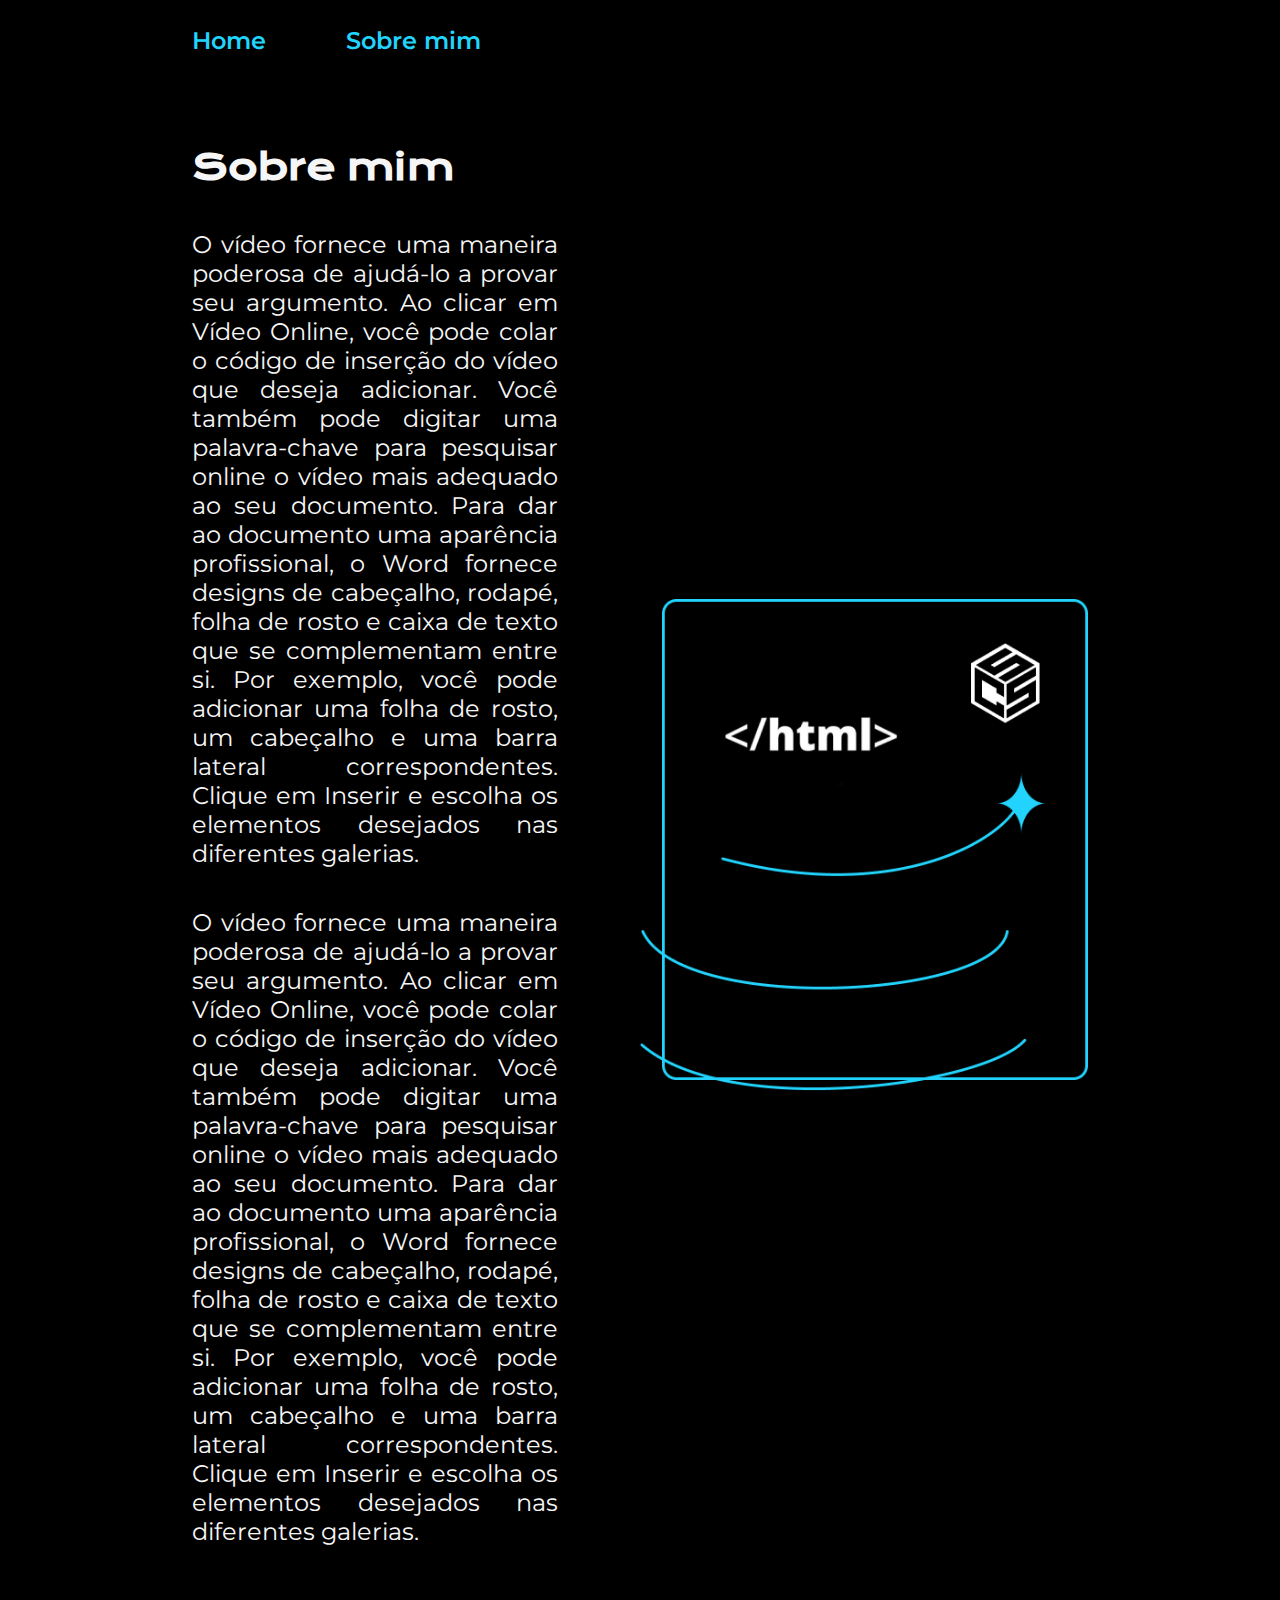
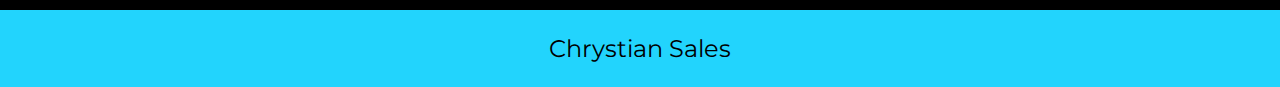
==== about.html @ a425cf68 "Atualização Final" ====
<!DOCTYPE html>
<html lang="pt-br">
<head>
    <meta charset="UTF-8">
    <meta http-equiv="X-UA-Compatible" content="IE=edge">
    <meta name="viewport" content="width=device-width, initial-scale=1.0">
    <title>Sobre mim</title>
    <link rel="stylesheet" href="./styles/style.css">
</head>
<body>
<header class="cabecalho">
    <nav class="cabecalho__menu">
        <a class="cabecalho__menu__link" href="index.html">Home</a>
        <a class="cabecalho__menu__link" href="about.html">Sobre mim</a>
    </nav>
</header>
<main class="apresentacao">
    <section class="apresentacao__conteudo">
        <h1 class="apresentacao__conteudo__titulo">Sobre mim</h1>
        <p class="apresentacao__conteudo__texto">
            O vídeo fornece uma maneira poderosa de ajudá-lo a provar seu argumento. Ao clicar em Vídeo Online, você pode colar o código de inserção do vídeo que deseja adicionar.
            Você também pode digitar uma palavra-chave para pesquisar online o vídeo mais adequado ao seu documento. Para dar ao documento uma aparência profissional, o Word fornece designs de cabeçalho, rodapé, folha de rosto e caixa de texto que se complementam entre si.
            Por exemplo, você pode adicionar uma folha de rosto, um cabeçalho e uma barra lateral correspondentes. Clique em Inserir e escolha os elementos desejados nas diferentes galerias.
        </p>
        <p class="apresentacao__conteudo__texto">
            O vídeo fornece uma maneira poderosa de ajudá-lo a provar seu argumento. Ao clicar em Vídeo Online, você pode colar o código de inserção do vídeo que deseja adicionar.
            Você também pode digitar uma palavra-chave para pesquisar online o vídeo mais adequado ao seu documento. Para dar ao documento uma aparência profissional, o Word fornece designs de cabeçalho, rodapé, folha de rosto e caixa de texto que se complementam entre si.
            Por exemplo, você pode adicionar uma folha de rosto, um cabeçalho e uma barra lateral correspondentes. Clique em Inserir e escolha os elementos desejados nas diferentes galerias.
        </p>
    </section>
    <img class="apresentacao__imagem" src="./assets/Imagem.png" alt="HTML e CSS">
</main>
<footer class="rodape">
    <p>Chrystian Sales</p>
</footer>
</body>
</html>
---- styles/style.css ----
@import url('https://fonts.googleapis.com/css2?family=Krona+One&family=Montserrat:wght@400;600&display=swap');

:root {
    --cor-primaria: #000000;
    --cor-secundaria: #F6F6F6;
    --cor-terciaria: #22D4FD;
    --cor-hover: #272727;
    --fonte-primaria: 'Krona One', sans-serif;
    --fonte-secundaria: 'Montserrat', sans-serif;
}

* {
    margin: 0;
    padding: 0;
}

body {
    box-sizing: border-box;
    background-color: var(--cor-primaria);
    color: var(--cor-secundaria);
}

.cabecalho {
    padding: 2% 15%;
}

.cabecalho__menu {
    display: flex;
    gap: 80px;
}

.cabecalho__menu__link {
    font-family: var(--fonte-secundaria);
    font-size: 1.5rem;
    font-weight: 600;
    color: var(--cor-terciaria);
    text-decoration: none;
}

.apresentacao {
    padding: 5% 15%;
    display: flex;
    align-items: center;
    justify-content: space-between;
    gap: 82px;
}

.apresentacao__conteudo {
    width: 50%;
    display: flex;
    flex-direction: column;
    gap: 40px;
}

.apresentacao__conteudo__titulo {
    font-size: 2.25rem;
    font-family: var(--fonte-primaria);
}

.titulo-destaque {
    color: var(--cor-terciaria);
}

.apresentacao__conteudo__texto {
    font-size: 1.5rem;
    font-family: var(--fonte-secundaria);
    text-align: justify;
}

.apresentacao__links {
    display: flex;
    flex-direction: column;
    justify-content: space-between;
    align-items: center;
    gap: 32px;
}

.apresentacao__links__subtitulo {
    font-family: var(--fonte-primaria);
    font-weight: 400;
    font-size: 1.5rem;
}

.apresentacao__links__navegacao {
    display: flex;
    justify-content: center;
    gap: 16px;
    border: 2px solid var(--cor-terciaria);
    width: 50%;
    text-align: center;
    border-radius: 8px;
    font-size: 1.5rem;
    font-weight: 600;
    padding: 22px 0;
    text-decoration: none;
    color: var(--cor-secundaria);
    font-family: var(--fonte-secundaria);
}

.apresentacao__links__link:hover {
    background-color: var(--cor-hover);
}

.apresentacao__imagem {
    width: 50%;
}

.rodape {
    color: var(--cor-primaria);
    background-color: var(--cor-terciaria);
    padding: 24px;
    text-align: center;
    font-family: var(--fonte-secundaria);
    font-size: 1.5rem;
    font-weight: 400;
}

@media (max-width: 1200px) {
    .cabecalho {
        padding: 10%;
    }

    .cabecalho__menu {
        justify-content: center;
    }

    .apresentacao {
        flex-direction: column-reverse;
        padding: 5%;
    }

    .apresentacao__conteudo {
        width: auto;
    }
}
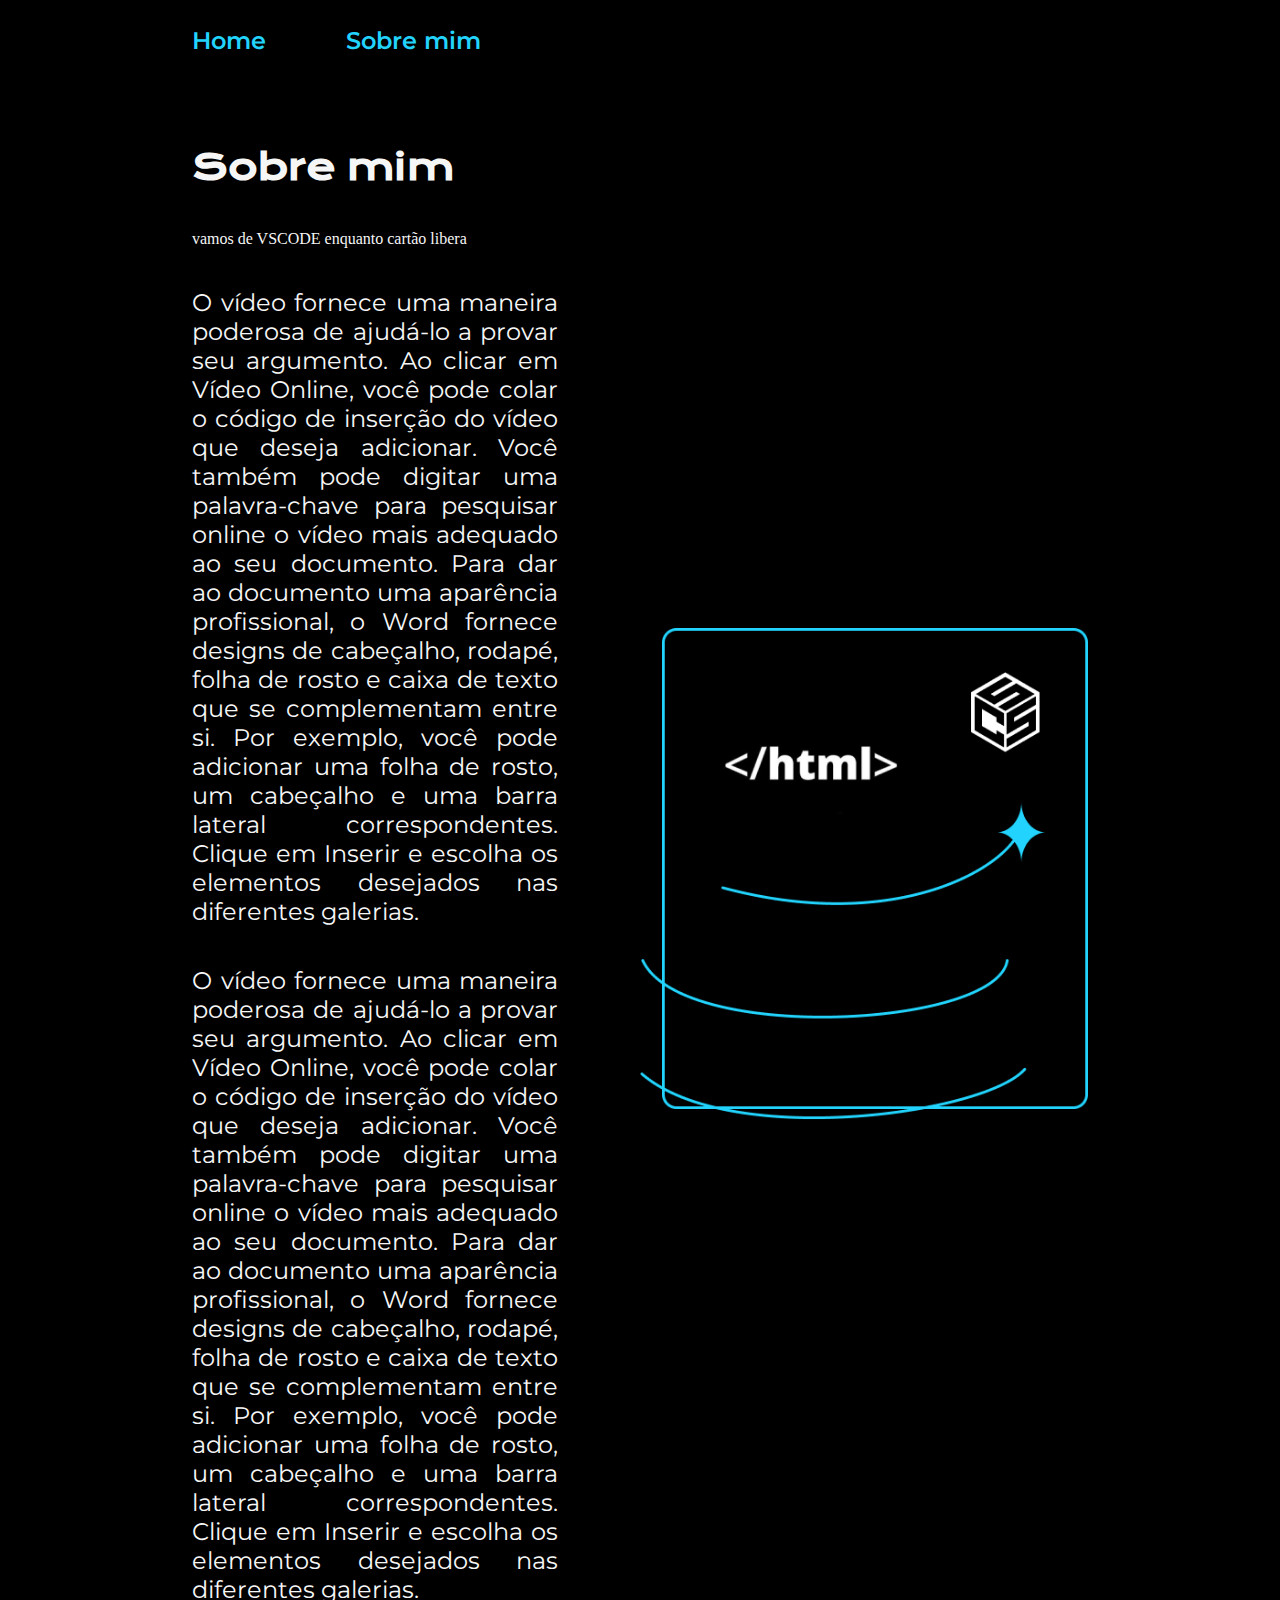
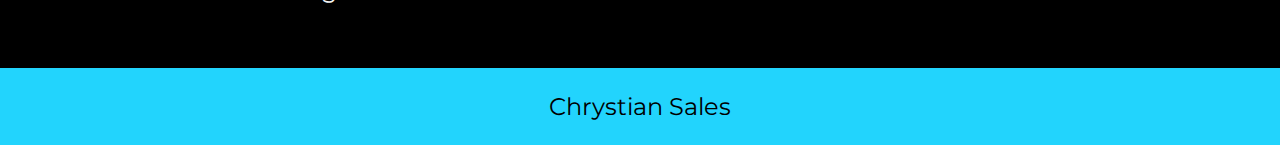
==== commit a77c8d16: "10/07/2023 20:56" ====
--- a/about.html
+++ b/about.html
@@ -1,5 +1,6 @@
 <!DOCTYPE html>
 <html lang="pt-br">
+
 <head>
     <meta charset="UTF-8">
     <meta http-equiv="X-UA-Compatible" content="IE=edge">
@@ -7,31 +8,44 @@
     <title>Sobre mim</title>
     <link rel="stylesheet" href="./styles/style.css">
 </head>
+
 <body>
-<header class="cabecalho">
-    <nav class="cabecalho__menu">
-        <a class="cabecalho__menu__link" href="index.html">Home</a>
-        <a class="cabecalho__menu__link" href="about.html">Sobre mim</a>
-    </nav>
-</header>
-<main class="apresentacao">
-    <section class="apresentacao__conteudo">
-        <h1 class="apresentacao__conteudo__titulo">Sobre mim</h1>
-        <p class="apresentacao__conteudo__texto">
-            O vídeo fornece uma maneira poderosa de ajudá-lo a provar seu argumento. Ao clicar em Vídeo Online, você pode colar o código de inserção do vídeo que deseja adicionar.
-            Você também pode digitar uma palavra-chave para pesquisar online o vídeo mais adequado ao seu documento. Para dar ao documento uma aparência profissional, o Word fornece designs de cabeçalho, rodapé, folha de rosto e caixa de texto que se complementam entre si.
-            Por exemplo, você pode adicionar uma folha de rosto, um cabeçalho e uma barra lateral correspondentes. Clique em Inserir e escolha os elementos desejados nas diferentes galerias.
-        </p>
-        <p class="apresentacao__conteudo__texto">
-            O vídeo fornece uma maneira poderosa de ajudá-lo a provar seu argumento. Ao clicar em Vídeo Online, você pode colar o código de inserção do vídeo que deseja adicionar.
-            Você também pode digitar uma palavra-chave para pesquisar online o vídeo mais adequado ao seu documento. Para dar ao documento uma aparência profissional, o Word fornece designs de cabeçalho, rodapé, folha de rosto e caixa de texto que se complementam entre si.
-            Por exemplo, você pode adicionar uma folha de rosto, um cabeçalho e uma barra lateral correspondentes. Clique em Inserir e escolha os elementos desejados nas diferentes galerias.
-        </p>
-    </section>
-    <img class="apresentacao__imagem" src="./assets/Imagem.png" alt="HTML e CSS">
-</main>
-<footer class="rodape">
-    <p>Chrystian Sales</p>
-</footer>
+    <header class="cabecalho">
+        <nav class="cabecalho__menu">
+            <a class="cabecalho__menu__link" href="index.html">Home</a>
+            <a class="cabecalho__menu__link" href="about.html">Sobre mim</a>
+        </nav>
+    </header>
+    <main class="apresentacao">
+        <section class="apresentacao__conteudo">
+            <h1 class="apresentacao__conteudo__titulo">Sobre mim</h1>
+
+            <P>vamos de VSCODE enquanto cartão libera</P>
+
+            <p class="apresentacao__conteudo__texto">
+                O vídeo fornece uma maneira poderosa de ajudá-lo a provar seu argumento. Ao clicar em Vídeo Online, você
+                pode colar o código de inserção do vídeo que deseja adicionar.
+                Você também pode digitar uma palavra-chave para pesquisar online o vídeo mais adequado ao seu documento.
+                Para dar ao documento uma aparência profissional, o Word fornece designs de cabeçalho, rodapé, folha de
+                rosto e caixa de texto que se complementam entre si.
+                Por exemplo, você pode adicionar uma folha de rosto, um cabeçalho e uma barra lateral correspondentes.
+                Clique em Inserir e escolha os elementos desejados nas diferentes galerias.
+            </p>
+            <p class="apresentacao__conteudo__texto">
+                O vídeo fornece uma maneira poderosa de ajudá-lo a provar seu argumento. Ao clicar em Vídeo Online, você
+                pode colar o código de inserção do vídeo que deseja adicionar.
+                Você também pode digitar uma palavra-chave para pesquisar online o vídeo mais adequado ao seu documento.
+                Para dar ao documento uma aparência profissional, o Word fornece designs de cabeçalho, rodapé, folha de
+                rosto e caixa de texto que se complementam entre si.
+                Por exemplo, você pode adicionar uma folha de rosto, um cabeçalho e uma barra lateral correspondentes.
+                Clique em Inserir e escolha os elementos desejados nas diferentes galerias.
+            </p>
+        </section>
+        <img class="apresentacao__imagem" src="./assets/Imagem.png" alt="HTML e CSS">
+    </main>
+    <footer class="rodape">
+        <p>Chrystian Sales</p>
+    </footer>
 </body>
+
 </html>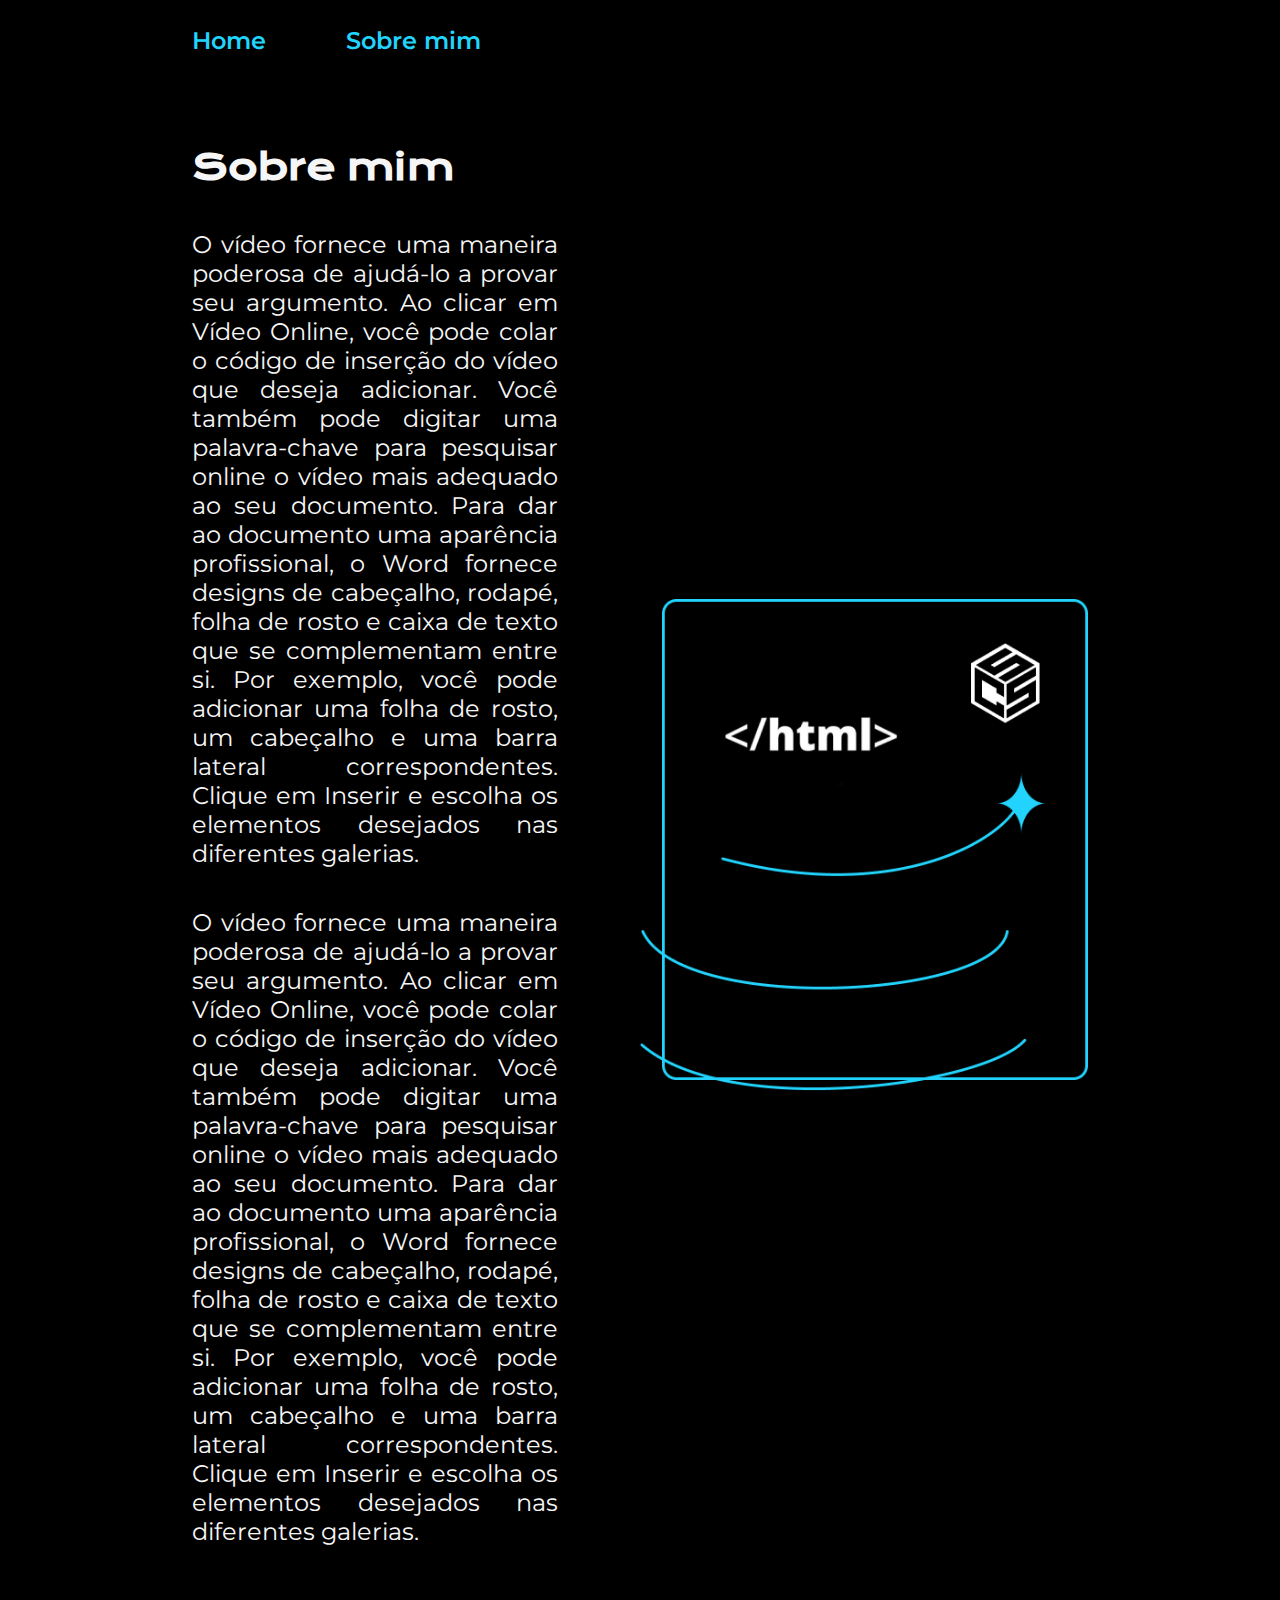
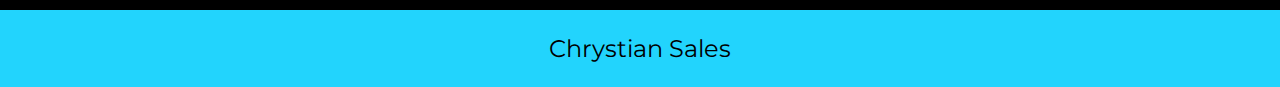
==== commit e61ac3ac: "nova 10/07/2023 20:51" ====
--- a/about.html
+++ b/about.html
@@ -18,10 +18,7 @@
     </header>
     <main class="apresentacao">
         <section class="apresentacao__conteudo">
-            <h1 class="apresentacao__conteudo__titulo">Sobre mim</h1>
-
-            <P>vamos de VSCODE enquanto cartão libera</P>
-
+            <h1 class="apresentacao__conteudo__titulo">Sobre mim</h1>          
             <p class="apresentacao__conteudo__texto">
                 O vídeo fornece uma maneira poderosa de ajudá-lo a provar seu argumento. Ao clicar em Vídeo Online, você
                 pode colar o código de inserção do vídeo que deseja adicionar.
